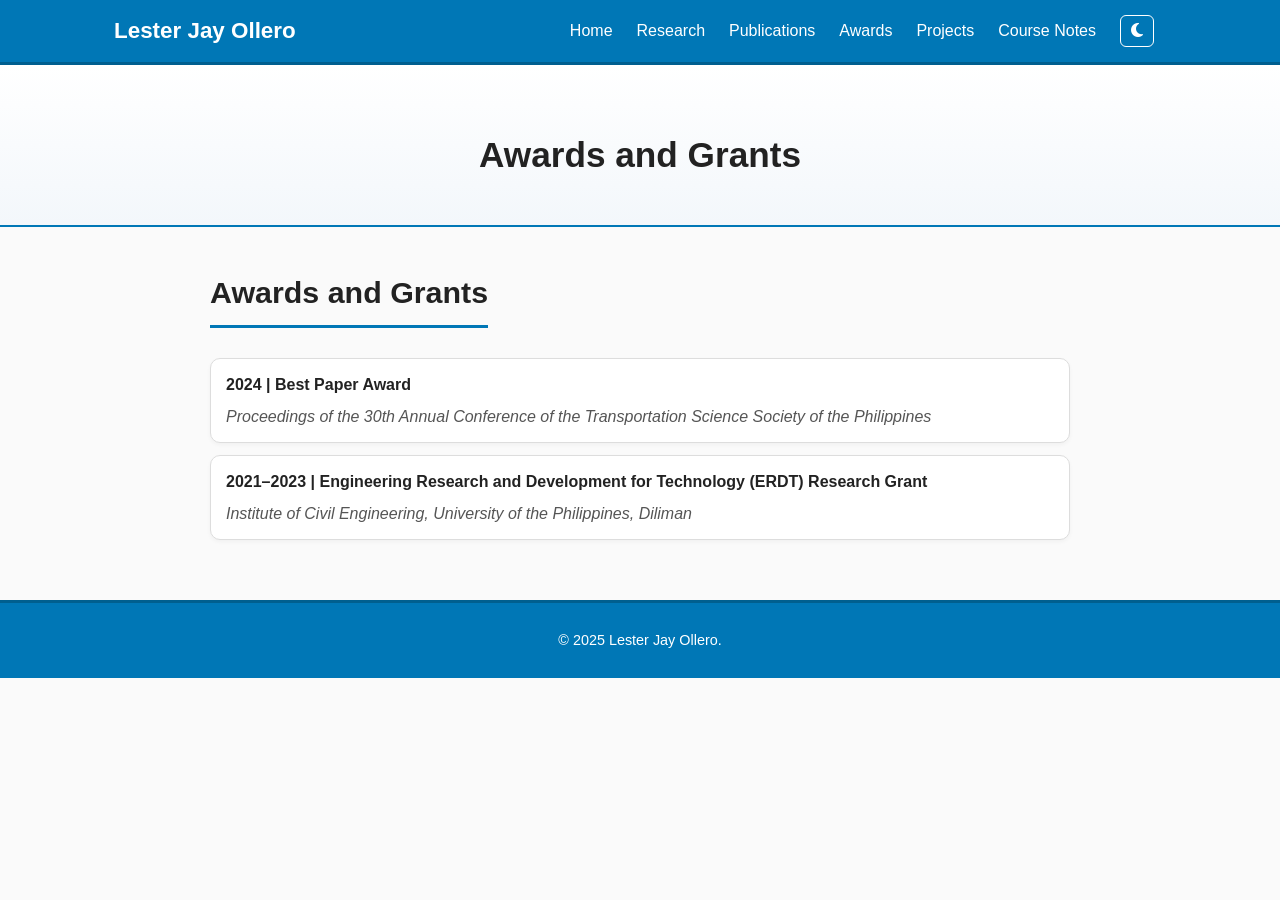
==== awards.html @ 0a7443c2 "Revise footer styles with new color scheme Updated footer styles for improved contrast and aesthetic" ====
<!DOCTYPE html>
<html lang="en">
<head>
  <meta charset="UTF-8" />
  <meta name="viewport" content="width=device-width, initial-scale=1.0" />
  <title>Lester Jay Ollero | Transport & Traffic Engineer | Researcher</title>
  <link rel="stylesheet" href="https://cdnjs.cloudflare.com/ajax/libs/font-awesome/6.5.0/css/all.min.css">

  <style>
    /* --- Reset --- */
    * { margin: 0; padding: 0; box-sizing: border-box; }

    :root {
      --bg: #fafafa;
      --text: #222;
      --muted: #555;
      --accent: #0077b6;
      --accent-hover: #005f8f;
      --nav-bg: #fff;
      --card-bg: #fff;
      --border: #ddd;
      --header-grad1: #ffffff;
      --header-grad2: #f3f7fb;
      --footer-bg: #f8f9fa;
      --footer-text: #555;
      --shadow: rgba(0,0,0,0.04);
    }

    body.dark-mode {
      --bg: #0d1117;
      --text: #e6edf3;
      --muted: #9da6b5;
      --accent: #58a6ff;
      --accent-hover: #1f6feb;
      --nav-bg: #161b22;
      --card-bg: #161b22;
      --border: #30363d;
      --header-grad1: #161b22;
      --header-grad2: #0d1117;
      --footer-bg: #161b22;
      --footer-text: #9da6b5;
      --shadow: rgba(0,0,0,0.3);
    }

    body {
      font-family: "Segoe UI", Roboto, sans-serif;
      color: var(--text);
      background: var(--bg);
      line-height: 1.7;
      scroll-behavior: smooth;
      transition: background 0.4s, color 0.4s;
    }

    a {
      color: var(--accent);
      text-decoration: none;
      transition: color 0.2s ease;
    }
    a:hover {
      color: var(--accent-hover);
      text-decoration: underline;
    }

    /* --- Navbar --- */
    .navbar {
      background: var(--nav-bg);
      border-bottom: 1px solid var(--border);
      position: sticky;
      top: 0;
      z-index: 100;
      width: 100%;
      transition: background 0.4s, color 0.4s;
    }

    .nav-container {
      display: flex;
      justify-content: space-between;
      align-items: center;
      padding: 12px 24px;
      max-width: 1100px;
      margin: 0 auto;
    }

    .nav-logo {
      font-size: 1.4em;
      font-weight: 600;
      color: var(--text);
    }

    .nav-menu {
      display: flex;
      list-style: none;
      align-items: center;
    }

    .nav-menu li {
      margin: 0 12px;
    }

    .nav-menu a {
      color: var(--text);
      font-weight: 500;
      transition: color 0.3s;
    }

    .nav-menu a:hover {
      color: var(--accent);
    }

    /* --- Theme toggle button --- */
    #theme-toggle {
      background: none;
      border: 1px solid var(--border);
      border-radius: 6px;
      padding: 6px 10px;
      cursor: pointer;
      color: var(--text);
      font-size: 1em;
      transition: all 0.3s ease;
    }
    #theme-toggle:hover {
      background: var(--accent);
      color: #fff;
      border-color: var(--accent);
    }

    /* --- Navbar Blue Theme --- */
.navbar {
  background: #0077b6 !important; /* same as footer color */
  border-bottom: 3px solid #005f8f; /* same darker blue border tone */
}

.nav-menu a {
  color: #ffffff !important; /* white text for readability */
}

.nav-menu a:hover {
  color: #cce7ff !important; /* lighter blue hover effect */
}

.nav-logo {
  color: #ffffff !important;
}

.menu-toggle .bar {
  background-color: #ffffff !important;
}

#theme-toggle {
  border: 1px solid #ffffff !important;
  color: #ffffff !important;
}

#theme-toggle:hover {
  background: #005f8f !important;
  color: #ffffff !important;
  border-color: #005f8f !important;
}

    /* --- Mobile Nav --- */
    .menu-toggle {
      display: none;
      flex-direction: column;
      cursor: pointer;
    }

    .menu-toggle .bar {
      height: 3px;
      width: 25px;
      background-color: var(--text);
      margin: 4px 0;
      border-radius: 3px;
      transition: background 0.3s;
    }

    @media (max-width: 768px) {
      .menu-toggle { display: flex; }
      .nav-menu {
        position: fixed;
        right: -100%;
        top: 0;
        flex-direction: column;
        background: var(--nav-bg);
        width: 230px;
        height: 100%;
        border-left: 1px solid var(--border);
        padding-top: 70px;
        transition: right 0.3s ease-in-out;
        z-index: 200;
      }
      .nav-menu.active { right: 0; }
      .nav-menu li { margin: 18px 0; text-align: center; }
    }

    body.menu-open::after {
      content: "";
      position: fixed;
      top: 0; left: 0;
      width: 100%; height: 100%;
      background: rgba(0, 0, 0, 0.4);
      z-index: 99;
    }

    /* --- Header --- */
    header {
      text-align: center;
      padding: 60px 20px 30px;
      background: linear-gradient(to bottom, var(--header-grad1), var(--header-grad2));
      border-bottom: 2px solid var(--accent);
      transition: background 0.4s;
    }

    header h1 {
      font-size: 2.2em;
      color: var(--text);
      margin-bottom: 10px;
    }

    header p { color: var(--muted); font-size: 1.05em; }

    /* --- Section Styling --- */
    section {
      max-width: 900px;
      margin: 40px auto;
      padding: 0 20px;
    }

    section h2 {
      font-size: 1.9em;
      color: var(--text);
      border-bottom: 3px solid var(--accent);
      display: inline-block;
      padding-bottom: 6px;
      margin-bottom: 20px;
    }

    section h3 {
      color: var(--text);
      margin-top: 30px;
      margin-bottom: 10px;
      font-size: 1.3em;
      border-left: 4px solid var(--accent);
      padding-left: 10px;
    }

    section ul {
      list-style: none;
      padding-left: 0;
      margin-top: 10px;
    }

    section li {
      background: var(--card-bg);
      padding: 12px 15px;
      margin-bottom: 12px;
      border-radius: 10px;
      border: 1px solid var(--border);
      box-shadow: 0 2px 4px var(--shadow);
      transition: background 0.4s, border 0.4s, color 0.4s;
    }

    section li strong { color: var(--text); }
    section em { color: var(--muted); display: block; margin-top: 5px; }
    section p { margin-bottom: 10px; color: var(--text); }

    ol { margin-left: 25px; }

 footer {
  text-align: center;
  padding: 25px 10px;
  background: #0077b6; /* main blue tone */
  color: #ffffff; /* white text for contrast */
  font-size: 0.9em;
  margin-top: 60px;
  border-top: 3px solid #005f8f; /* subtle darker blue border */
  transition: background 0.4s, color 0.4s;
}

footer a {
  color: #ffffff;
  text-decoration: underline;
}

footer a:hover {
  color: #cce7ff;
}

    @media (max-width: 600px) {
      header h1 { font-size: 1.9em; }
      section { margin: 25px auto; }
    }
  </style>
</head>

<body>
  <!-- Navbar -->
  <nav class="navbar">
    <div class="nav-container">
      <a href="index.html#home" class="nav-logo">Lester Jay Ollero</a>
      <div class="menu-toggle" id="mobile-menu">
        <span class="bar"></span>
        <span class="bar"></span>
        <span class="bar"></span>
      </div>
      <ul class="nav-menu">
        <li><a href="index.html#home">Home</a></li>
        <li><a href="research.html">Research</a></li>
        <li><a href="publications.html">Publications</a></li>
        <li><a href="awards.html" style="color:var(--accent);">Awards</a></li>
        <li><a href="projects.html">Projects</a></li>
        <li><a href="trafficflow.html">Course Notes</a></li>
        <li><button id="theme-toggle" title="Toggle dark/light mode"><i class="fa-solid fa-moon"></i></button></li>
      </ul>
    </div>
  </nav>

  <!-- Header -->
  <header>
    <h1>Awards and Grants</h1>
  </header>

  <!-- Awards Section -->
  <section id="awards">
    <h2>Awards and Grants</h2>
    <ul>
      <li>
        <strong>2024 | Best Paper Award</strong><br>
        <em>Proceedings of the 30th Annual Conference of the Transportation Science Society of the Philippines</em>
      </li>
      <li>
        <strong>2021–2023 | Engineering Research and Development for Technology (ERDT) Research Grant</strong><br>
        <em>Institute of Civil Engineering, University of the Philippines, Diliman</em>
      </li>
    </ul>
  </section>

  <!-- Footer -->
  <footer>
    © 2025 Lester Jay Ollero.
  </footer>

  <script>
    const menu = document.querySelector('#mobile-menu');
    const navMenu = document.querySelector('.nav-menu');
    const body = document.body;
    const toggleBtn = document.getElementById('theme-toggle');
    const icon = toggleBtn.querySelector('i');

    // Mobile nav
    menu.addEventListener('click', () => {
      navMenu.classList.toggle('active');
      body.classList.toggle('menu-open');
    });

    document.querySelectorAll('.nav-menu a').forEach(link => {
      link.addEventListener('click', () => {
        navMenu.classList.remove('active');
        body.classList.remove('menu-open');
      });
    });

    // Theme toggle
    const savedTheme = localStorage.getItem('theme');
    if (savedTheme === 'dark') {
      body.classList.add('dark-mode');
      icon.classList.replace('fa-moon', 'fa-sun');
    }

    toggleBtn.addEventListener('click', () => {
      body.classList.toggle('dark-mode');
      const isDark = body.classList.contains('dark-mode');
      icon.classList.toggle('fa-moon', !isDark);
      icon.classList.toggle('fa-sun', isDark);
      localStorage.setItem('theme', isDark ? 'dark' : 'light');
    });
  </script>
</body>
</html>
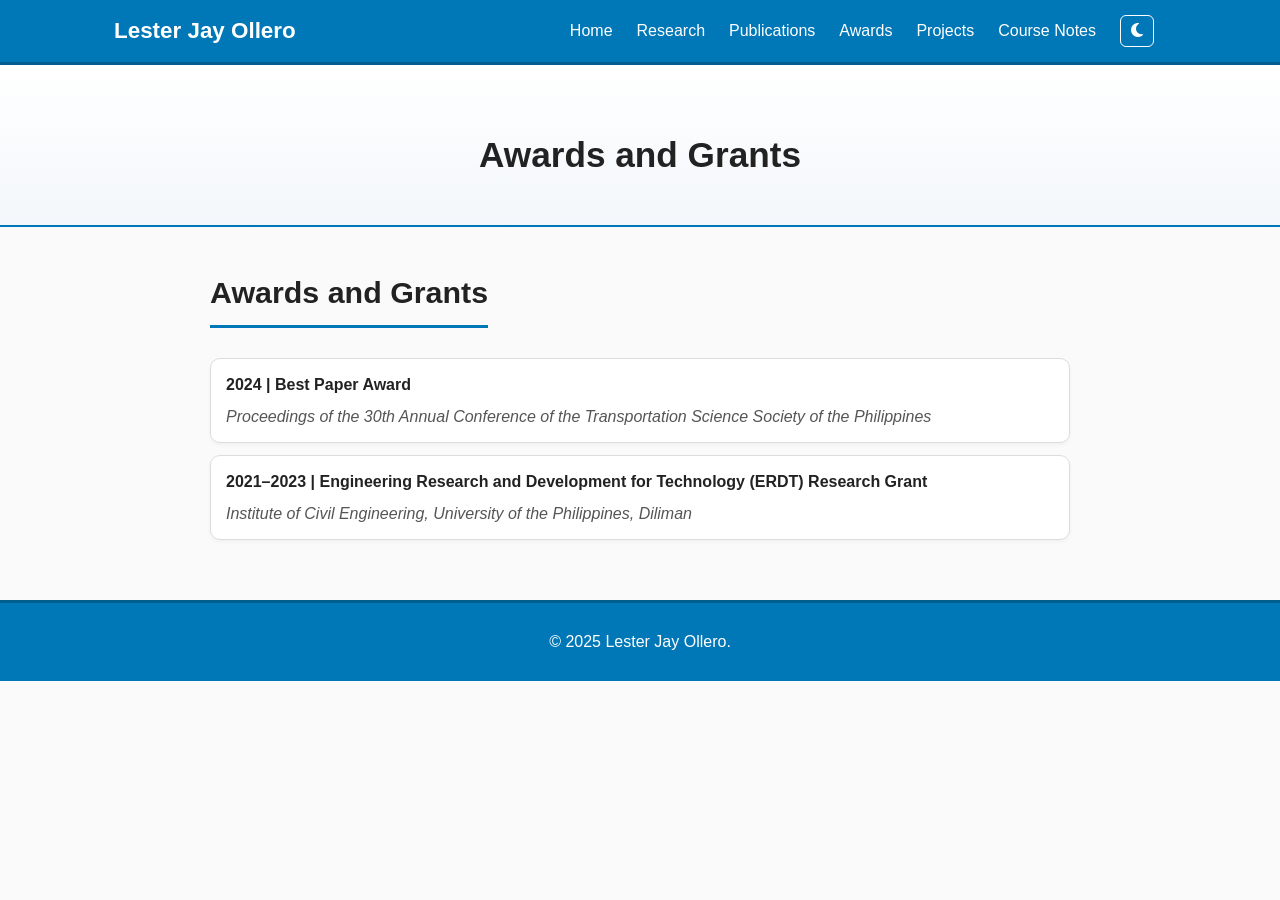
==== commit 6317a37d: "Update awards.html" ====
--- a/awards.html
+++ b/awards.html
@@ -124,50 +124,39 @@
       border-color: var(--accent);
     }
 
-    /* --- Navbar Blue Theme --- */
-.navbar {
-  background: #0077b6 !important; /* same as footer color */
-  border-bottom: 3px solid #005f8f; /* same darker blue border tone */
-}
-
-.nav-menu a {
-  color: #ffffff !important; /* white text for readability */
-}
-
-.nav-menu a:hover {
-  color: #cce7ff !important; /* lighter blue hover effect */
-}
-
-.nav-logo {
-  color: #ffffff !important;
-}
-
-.menu-toggle .bar {
-  background-color: #ffffff !important;
-}
-
-#theme-toggle {
-  border: 1px solid #ffffff !important;
-  color: #ffffff !important;
-}
-
-#theme-toggle:hover {
-  background: #005f8f !important;
-  color: #ffffff !important;
-  border-color: #005f8f !important;
-}
-
-    /* --- Mobile Nav --- */
+    /* --- Blue Navbar Override --- */
+    .navbar {
+      background: #0077b6 !important;
+      border-bottom: 3px solid #005f8f;
+    }
+
+    .nav-menu a { color: #fff !important; }
+    .nav-menu a:hover { color: #cce7ff !important; }
+    .nav-logo { color: #fff !important; }
+    .menu-toggle .bar { background-color: #fff !important; }
+
+    #theme-toggle {
+      border: 1px solid #fff !important;
+      color: #fff !important;
+    }
+    #theme-toggle:hover {
+      background: #005f8f !important;
+      border-color: #005f8f !important;
+      color: #fff !important;
+    }
+
+    /* --- Mobile Nav FIX --- */
     .menu-toggle {
       display: none;
       flex-direction: column;
       cursor: pointer;
+      z-index: 9999; /* ensure hamburger always clickable */
     }
 
     .menu-toggle .bar {
       height: 3px;
       width: 25px;
-      background-color: var(--text);
+      background-color: #ffffff;
       margin: 4px 0;
       border-radius: 3px;
       transition: background 0.3s;
@@ -175,31 +164,46 @@
 
     @media (max-width: 768px) {
       .menu-toggle { display: flex; }
+
       .nav-menu {
         position: fixed;
         right: -100%;
         top: 0;
         flex-direction: column;
-        background: var(--nav-bg);
-        width: 230px;
-        height: 100%;
-        border-left: 1px solid var(--border);
-        padding-top: 70px;
+        background: #0077b6;
+        width: 250px;
+        height: 100vh;
+        border-left: 3px solid #005f8f;
+        padding-top: 90px;
         transition: right 0.3s ease-in-out;
-        z-index: 200;
+        z-index: 9998;
       }
-      .nav-menu.active { right: 0; }
-      .nav-menu li { margin: 18px 0; text-align: center; }
-    }
-
+
+      .nav-menu.active {
+        right: 0;
+      }
+
+      .nav-menu li {
+        margin: 20px 0;
+        text-align: center;
+      }
+
+      .nav-menu a {
+        color: #ffffff !important;
+        font-size: 1.1em;
+      }
+    }
+
+    /* --- Overlay FIX --- */
     body.menu-open::after {
       content: "";
       position: fixed;
-      top: 0; left: 0;
-      width: 100%; height: 100%;
-      background: rgba(0, 0, 0, 0.4);
-      z-index: 99;
-    }
+      inset: 0;
+      background: rgba(0, 0, 0, 0.45);
+      z-index: 9990;
+    }
+
+    /* Removed body::after (THIS WAS BLOCKING MOBILE MENU CLICKS) */
 
     /* --- Header --- */
     header {
@@ -207,7 +211,6 @@
       padding: 60px 20px 30px;
       background: linear-gradient(to bottom, var(--header-grad1), var(--header-grad2));
       border-bottom: 2px solid var(--accent);
-      transition: background 0.4s;
     }
 
     header h1 {
@@ -218,7 +221,7 @@
 
     header p { color: var(--muted); font-size: 1.05em; }
 
-    /* --- Section Styling --- */
+    /* --- Section --- */
     section {
       max-width: 900px;
       margin: 40px auto;
@@ -234,18 +237,8 @@
       margin-bottom: 20px;
     }
 
-    section h3 {
-      color: var(--text);
-      margin-top: 30px;
-      margin-bottom: 10px;
-      font-size: 1.3em;
-      border-left: 4px solid var(--accent);
-      padding-left: 10px;
-    }
-
     section ul {
       list-style: none;
-      padding-left: 0;
       margin-top: 10px;
     }
 
@@ -256,52 +249,32 @@
       border-radius: 10px;
       border: 1px solid var(--border);
       box-shadow: 0 2px 4px var(--shadow);
-      transition: background 0.4s, border 0.4s, color 0.4s;
-    }
-
-    section li strong { color: var(--text); }
+    }
+
     section em { color: var(--muted); display: block; margin-top: 5px; }
-    section p { margin-bottom: 10px; color: var(--text); }
-
-    ol { margin-left: 25px; }
-
- footer {
-  text-align: center;
-  padding: 25px 10px;
-  background: #0077b6; /* main blue tone */
-  color: #ffffff; /* white text for contrast */
-  font-size: 0.9em;
-  margin-top: 60px;
-  border-top: 3px solid #005f8f; /* subtle darker blue border */
-  transition: background 0.4s, color 0.4s;
-}
-
-footer a {
-  color: #ffffff;
-  text-decoration: underline;
-}
-
-footer a:hover {
-  color: #cce7ff;
-}
-
-    @media (max-width: 600px) {
-      header h1 { font-size: 1.9em; }
-      section { margin: 25px auto; }
+
+    /* Footer */
+    footer {
+      text-align: center;
+      padding: 25px 10px;
+      background: #0077b6;
+      color: #ffffff;
+      margin-top: 60px;
+      border-top: 3px solid #005f8f;
     }
   </style>
 </head>
 
 <body>
-  <!-- Navbar -->
+
   <nav class="navbar">
     <div class="nav-container">
       <a href="index.html#home" class="nav-logo">Lester Jay Ollero</a>
+
       <div class="menu-toggle" id="mobile-menu">
-        <span class="bar"></span>
-        <span class="bar"></span>
-        <span class="bar"></span>
+        <span class="bar"></span><span class="bar"></span><span class="bar"></span>
       </div>
+
       <ul class="nav-menu">
         <li><a href="index.html#home">Home</a></li>
         <li><a href="research.html">Research</a></li>
@@ -309,58 +282,55 @@
         <li><a href="awards.html" style="color:var(--accent);">Awards</a></li>
         <li><a href="projects.html">Projects</a></li>
         <li><a href="trafficflow.html">Course Notes</a></li>
-        <li><button id="theme-toggle" title="Toggle dark/light mode"><i class="fa-solid fa-moon"></i></button></li>
+        <li><button id="theme-toggle"><i class="fa-solid fa-moon"></i></button></li>
       </ul>
     </div>
   </nav>
 
-  <!-- Header -->
   <header>
     <h1>Awards and Grants</h1>
   </header>
 
-  <!-- Awards Section -->
   <section id="awards">
     <h2>Awards and Grants</h2>
     <ul>
       <li>
-        <strong>2024 | Best Paper Award</strong><br>
+        <strong>2024 | Best Paper Award</strong>
         <em>Proceedings of the 30th Annual Conference of the Transportation Science Society of the Philippines</em>
       </li>
       <li>
-        <strong>2021–2023 | Engineering Research and Development for Technology (ERDT) Research Grant</strong><br>
+        <strong>2021–2023 | Engineering Research and Development for Technology (ERDT) Research Grant</strong>
         <em>Institute of Civil Engineering, University of the Philippines, Diliman</em>
       </li>
     </ul>
   </section>
 
-  <!-- Footer -->
-  <footer>
-    © 2025 Lester Jay Ollero.
-  </footer>
+  <footer>© 2025 Lester Jay Ollero.</footer>
 
   <script>
     const menu = document.querySelector('#mobile-menu');
     const navMenu = document.querySelector('.nav-menu');
     const body = document.body;
+
+    /* Mobile Menu Toggle */
+    menu.addEventListener('click', () => {
+      const opening = !navMenu.classList.contains("active");
+      navMenu.classList.toggle("active");
+      body.classList.toggle("menu-open", opening);
+    });
+
+    document.querySelectorAll(".nav-menu a").forEach(link => {
+      link.addEventListener("click", () => {
+        navMenu.classList.remove("active");
+        body.classList.remove("menu-open");
+      });
+    });
+
+    /* Theme Toggle */
     const toggleBtn = document.getElementById('theme-toggle');
     const icon = toggleBtn.querySelector('i');
-
-    // Mobile nav
-    menu.addEventListener('click', () => {
-      navMenu.classList.toggle('active');
-      body.classList.toggle('menu-open');
-    });
-
-    document.querySelectorAll('.nav-menu a').forEach(link => {
-      link.addEventListener('click', () => {
-        navMenu.classList.remove('active');
-        body.classList.remove('menu-open');
-      });
-    });
-
-    // Theme toggle
     const savedTheme = localStorage.getItem('theme');
+
     if (savedTheme === 'dark') {
       body.classList.add('dark-mode');
       icon.classList.replace('fa-moon', 'fa-sun');
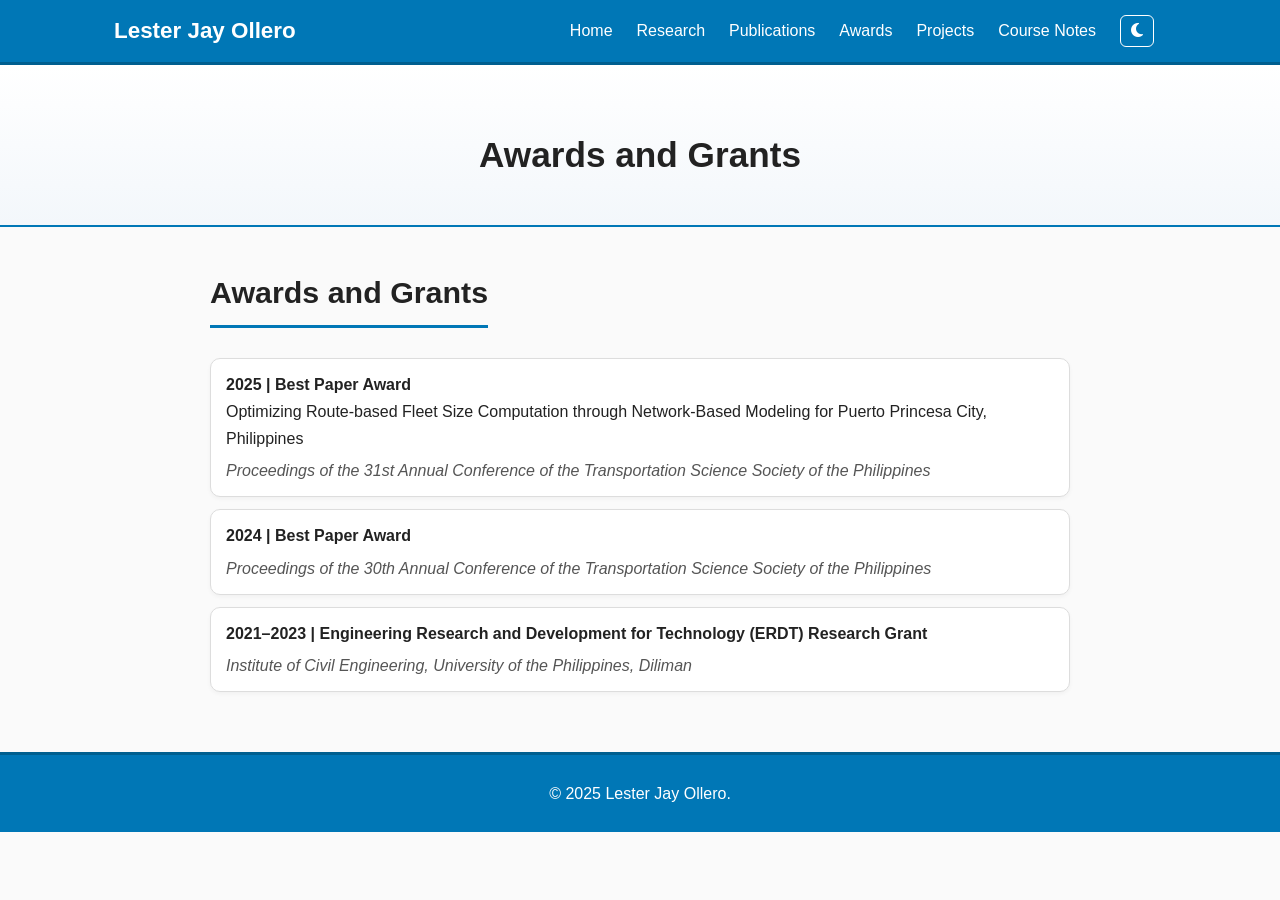
==== commit 54788215: "Update awards.html" ====
--- a/awards.html
+++ b/awards.html
@@ -194,6 +194,19 @@
       }
     }
 
+    .navbar {
+  z-index: 500 !important;
+}
+
+.nav-menu {
+  z-index: 600 !important;
+}
+
+body.menu-open::after {
+  z-index: 400 !important;
+}
+
+
     /* --- Overlay FIX --- */
     body.menu-open::after {
       content: "";
@@ -203,7 +216,6 @@
       z-index: 9990;
     }
 
-    /* Removed body::after (THIS WAS BLOCKING MOBILE MENU CLICKS) */
 
     /* --- Header --- */
     header {
@@ -294,6 +306,11 @@
   <section id="awards">
     <h2>Awards and Grants</h2>
     <ul>
+        <li>
+        <strong>2025 | Best Paper Award</strong><br>
+          Optimizing Route-based Fleet Size Computation through Network-Based Modeling for Puerto Princesa City, Philippines 
+        <em>Proceedings of the 31st Annual Conference of the Transportation Science Society of the Philippines</em>
+      </li>
       <li>
         <strong>2024 | Best Paper Award</strong>
         <em>Proceedings of the 30th Annual Conference of the Transportation Science Society of the Philippines</em>
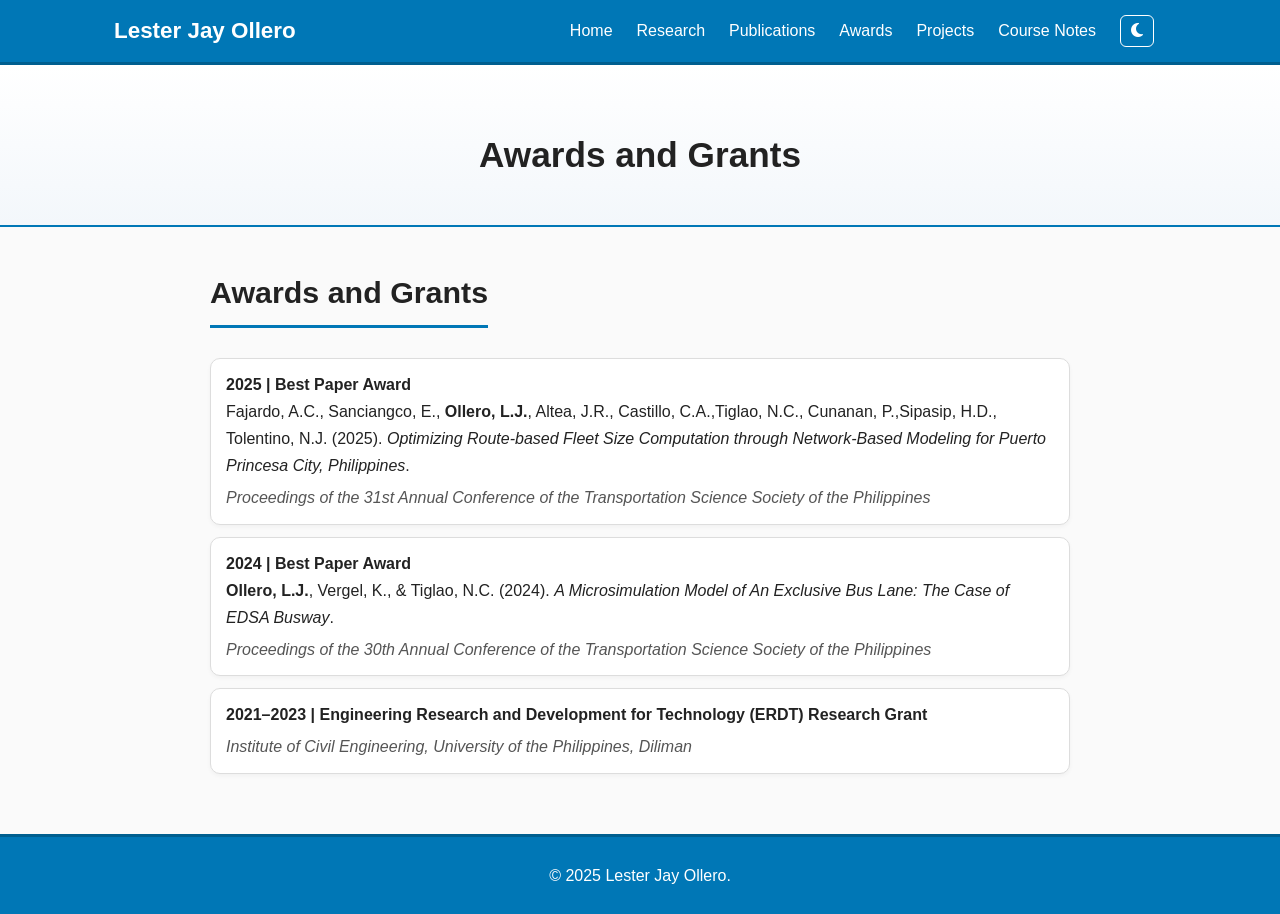
==== commit eeda819c: "Update awards.html" ====
--- a/awards.html
+++ b/awards.html
@@ -308,11 +308,12 @@
     <ul>
         <li>
         <strong>2025 | Best Paper Award</strong><br>
-          Optimizing Route-based Fleet Size Computation through Network-Based Modeling for Puerto Princesa City, Philippines 
+         Fajardo, A.C., Sanciangco, E., <b>Ollero, L.J.</b>, Altea, J.R., Castillo, C.A.,Tiglao, N.C., Cunanan, P.,Sipasip, H.D., Tolentino, N.J. (2025). <i> Optimizing Route-based Fleet Size Computation through Network-Based Modeling for Puerto Princesa City, Philippines</i>.
         <em>Proceedings of the 31st Annual Conference of the Transportation Science Society of the Philippines</em>
       </li>
       <li>
-        <strong>2024 | Best Paper Award</strong>
+        <strong>2024 | Best Paper Award</strong><br>
+        <b>Ollero, L.J.</b>, Vergel, K., & Tiglao, N.C. (2024). <i>A Microsimulation Model of An Exclusive Bus Lane: The Case of EDSA Busway</i>.
         <em>Proceedings of the 30th Annual Conference of the Transportation Science Society of the Philippines</em>
       </li>
       <li>
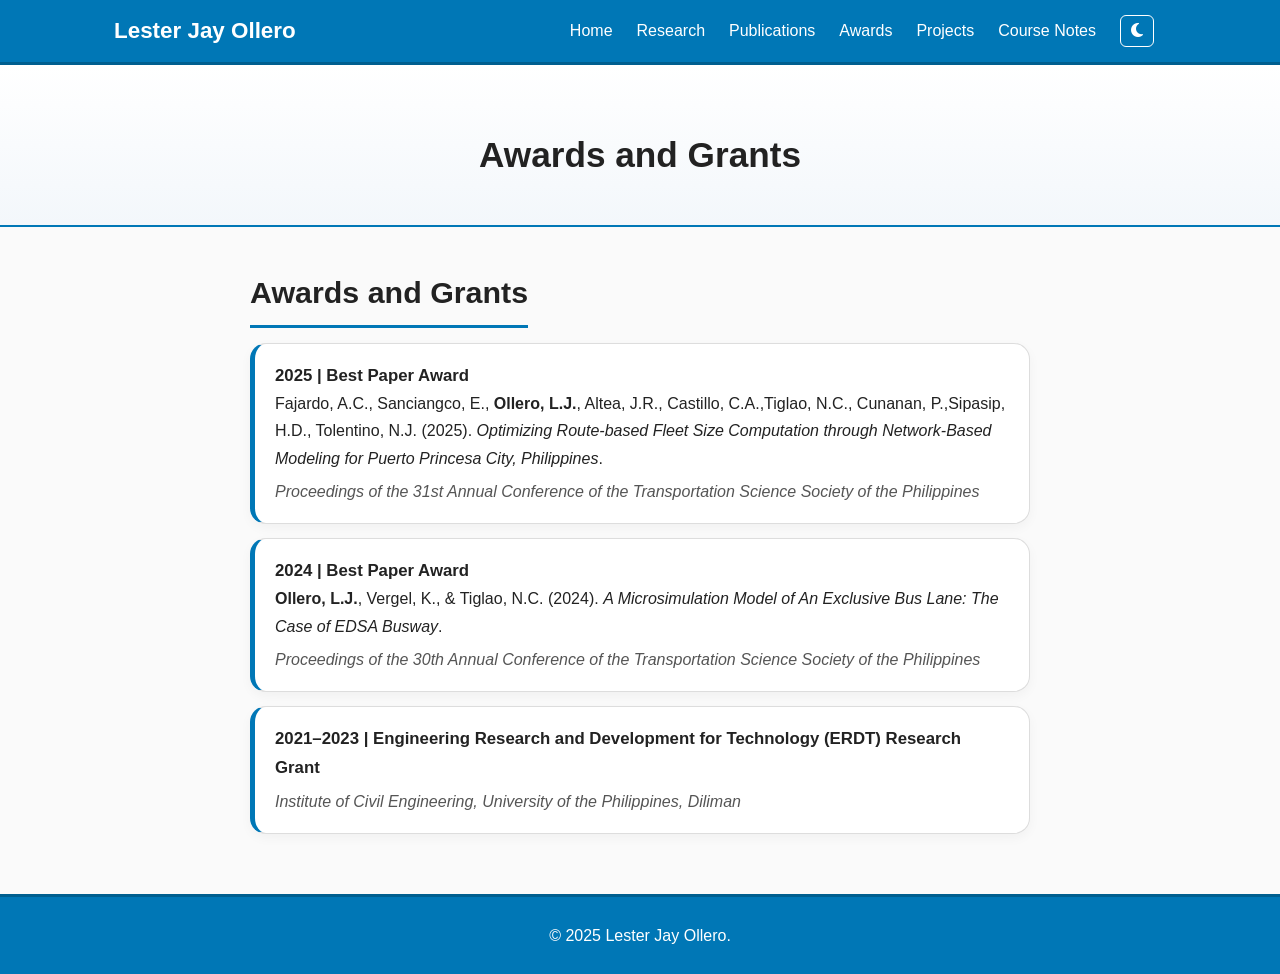
==== commit 7fa1a62a: "Update awards.html" ====
--- a/awards.html
+++ b/awards.html
@@ -233,37 +233,63 @@
 
     header p { color: var(--muted); font-size: 1.05em; }
 
-    /* --- Section --- */
-    section {
-      max-width: 900px;
-      margin: 40px auto;
-      padding: 0 20px;
-    }
-
-    section h2 {
-      font-size: 1.9em;
-      color: var(--text);
-      border-bottom: 3px solid var(--accent);
-      display: inline-block;
-      padding-bottom: 6px;
-      margin-bottom: 20px;
-    }
-
-    section ul {
-      list-style: none;
-      margin-top: 10px;
-    }
-
-    section li {
-      background: var(--card-bg);
-      padding: 12px 15px;
-      margin-bottom: 12px;
-      border-radius: 10px;
-      border: 1px solid var(--border);
-      box-shadow: 0 2px 4px var(--shadow);
-    }
-
-    section em { color: var(--muted); display: block; margin-top: 5px; }
+   /* =========================
+   SECTION LAYOUT
+========================= */
+
+section{
+    max-width:800px;
+    margin:40px auto;
+    padding:0 10px;
+}
+
+section h2{
+    font-size:1.9rem;
+    border-bottom:3px solid var(--accent);
+    display:inline-block;
+    padding-bottom:6px;
+    margin-bottom:15px;
+}
+
+/* Award Cards */
+
+section ul{
+    list-style:none;
+    padding-left:0;
+}
+
+section li{
+    background:var(--card-bg);
+    border:1px solid var(--border);
+    border-left:5px solid var(--accent);
+    border-radius:16px;
+    padding:18px 20px;
+    margin-bottom:14px;
+    box-shadow:0 4px 12px var(--shadow);
+    transition:0.25s ease;
+}
+
+section li:hover{
+    transform:translateY(-2px);
+    box-shadow:0 8px 20px var(--shadow);
+}
+
+section li strong{
+    color:var(--text);
+    font-size:1.05rem;
+}
+
+section em{
+    color:var(--muted);
+    display:block;
+    margin-top:6px;
+}
+
+/* Dark mode consistency */
+body.dark-mode section li{
+    background:var(--card-bg);
+}
+    
 
     /* Footer */
     footer {
@@ -274,6 +300,20 @@
       margin-top: 60px;
       border-top: 3px solid #005f8f;
     }
+    @media (max-width:768px){
+
+    section{
+        padding:0 15px;
+    }
+
+    section li{
+        padding:16px;
+    }
+
+    section h2{
+        font-size:1.7rem;
+    }
+}
   </style>
 </head>
 
